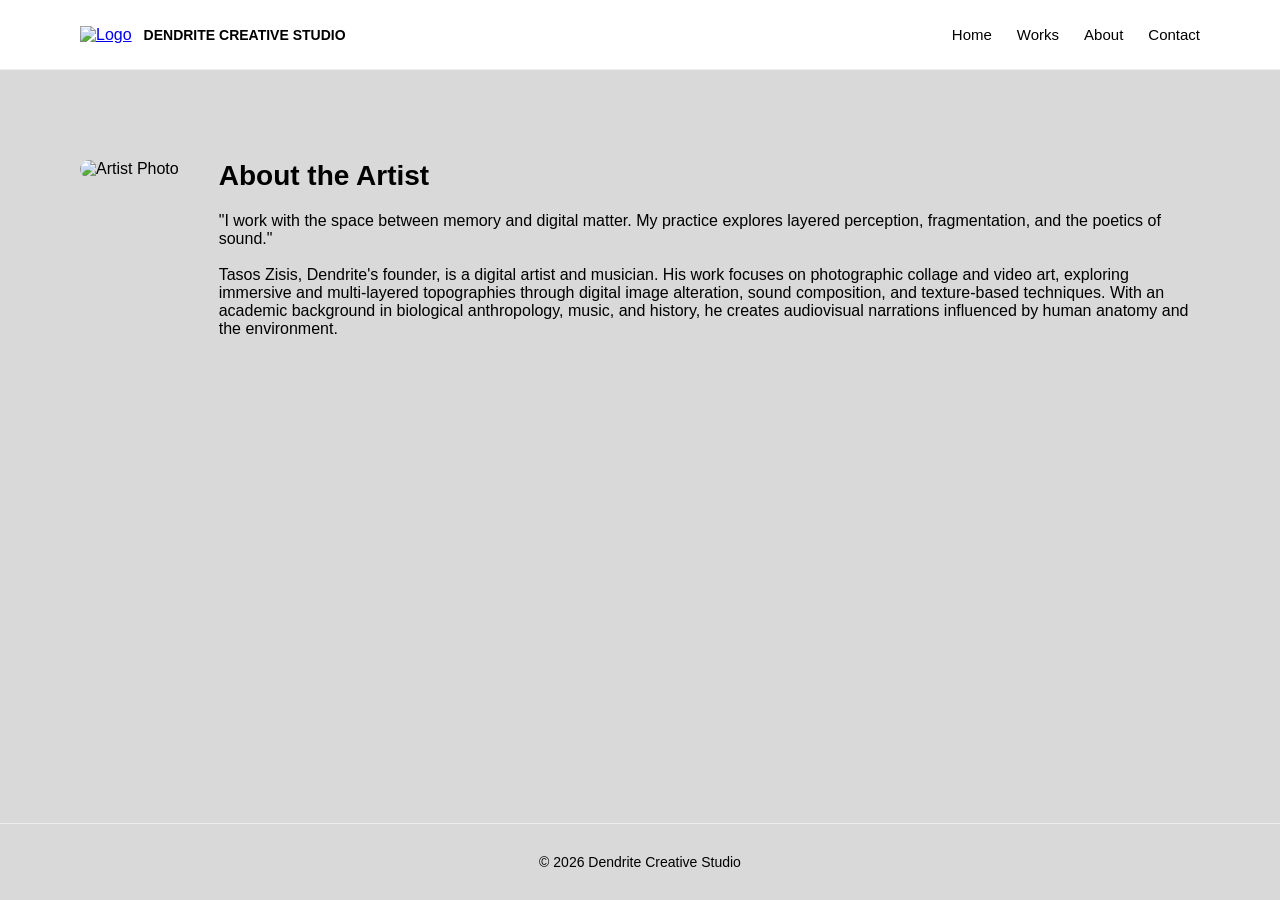
==== about.html @ e151a339 "Update about.html" ====
<!DOCTYPE html>
<html lang="en">
  <body style="background-color:#D9D9D9;">
</body>
<head>
<meta charset="UTF-8">
<title>Dendrite Creative Studio — About</title>
<meta name="viewport" content="width=device-width, initial-scale=1.0">
<link rel="stylesheet" href="./style.css">
</head>
<body>
 
<nav class="nav">
  <div class="nav-container">
    <div class="logo-wrap">
      <a href="./index.html"><img src="./image/logo.png" alt="Logo"></a>
      <span class="logo-text">DENDRITE CREATIVE STUDIO</span>
    </div>
    <div class="nav-links">
      <a href="./index.html">Home</a>
      <div class="dropdown">
        <span class="nav-label">Works</span>
        <div class="dropdown-content">
          <a href="./videos.html">Videos</a>
          <a href="./images.html">Images</a>
        </div>
      </div>
      <a href="./about.html">About</a>
      <a href="./contact.html">Contact</a>
    </div>
  </div>
</nav>

<main class="page-content">

  <section class="about-section">

    <div class="about-image">
      <img src="./image/zisis.png" alt="Artist Photo">
    </div>

    <div class="about-text">
      <h2>About the Artist</h2>
      <p>"I work with the space between memory and digital matter. My practice explores layered perception, fragmentation, and the poetics of sound."</p>
      <br>
      <p>Tasos Zisis, Dendrite's founder, is a digital artist and musician. His work focuses on photographic collage and video art, exploring immersive and multi-layered topographies through digital image alteration, sound composition, and texture-based techniques. With an academic background in biological anthropology, music, and history, he creates audiovisual narrations influenced by human anatomy and the environment.</p>
      
    </div>

  </section>

</main>

<footer>
  © 2026 Dendrite Creative Studio
</footer>

</body>
</html>
---- style.css ----
/* ============================= */
/* RESET & GLOBALS */
/* ============================= */

* {
  margin: 0;
  padding: 0;
  box-sizing: border-box;
}

html, body {
  height: 100%;
  font-family: Arial, Helvetica, sans-serif;
  background: #d9d9d9;
}

body {
  display: flex;
  flex-direction: column;
}


/* ============================= */
/* NAVIGATION */
/* ============================= */

.nav {
  position: fixed;
  top: 0;
  width: 100%;
  height: 70px;
  background: #ffffff;
  border-bottom: 1px solid #eeeeee;
  z-index: 1000;
}

.nav-container {
  max-width: 1200px;
  margin: 0 auto;
  height: 100%;
  display: flex;
  justify-content: space-between;
  align-items: center;
  padding: 0 40px;
}

.logo-wrap {
  display: flex;
  align-items: center;
  gap: 12px;
}

.logo-wrap img {
  height: 40px;
}

.logo-text {
  font-weight: 600;
  font-size: 14px;
}

/* Navigation Links */

.nav-links {
  display: flex;
  align-items: center;
  gap: 25px;
}

.nav-links a,
.nav-label {
  text-decoration: none;
  color: #000000;
  font-weight: 500;
  font-size: 15px;
  cursor: pointer;
}


/* Dropdown */

.dropdown {
  position: relative;
}

.dropdown-content {
  position: absolute;
  top: 100%;
  left: 0;
  background: #ffffff;
  border: 1px solid #eeeeee;
  display: none;
  flex-direction: column;
  min-width: 140px;
  padding: 10px 0;
  z-index: 1000;
}

.dropdown-content a {
  padding: 8px 15px;
  text-decoration: none;
  color: #000000;
}

.dropdown-content a:hover {
  background: #f5f5f5;
}

.dropdown:hover .dropdown-content {
  display: flex;
}


/* ============================= */
/* PAGE CONTENT */
/* ============================= */

.page-content {
  flex: 1;
  max-width: 1200px;
  margin: 0 auto;
  padding-top: 120px;
  padding-left: 40px;
  padding-right: 40px;
}


/* ============================= */
/* HOME HERO */
/* ============================= */

.hero-section {
  height: calc(100vh - 70px);
  display: flex;
  justify-content: center;
  align-items: center;
}

.home-page .services-text {
  text-align: center;
  font-size: 32px;
  font-weight: 600;
  line-height: 1.6;
}

.home-page .services-text p {
  margin-bottom: 25px;
}

.services-text span {
  display: inline-block;
  opacity: 0;
  transform: translateY(8px);
  transition: opacity 0.4s ease, transform 0.4s ease;
}


/* ============================= */
/* VIDEO GRID */
/* ============================= */

.video-grid {
  display: grid;
  grid-template-columns: repeat(3, 1fr);
  gap: 40px;
  margin-top: 40px;
}

.video-card {
  aspect-ratio: 16 / 9;
  overflow: hidden;
  border-radius: 12px;
}

.video-card iframe {
  width: 100%;
  height: 100%;
  border: none;
}


/* ============================= */
/* IMAGE GRID */
/* ============================= */

.image-grid {
  display: grid;
  grid-template-columns: repeat(4, 1fr);
  gap: 20px;
  margin-top: 40px;
}

.image-grid img {
  width: 100%;
  border-radius: 10px;
  display: block;
}


/* ============================= */
/* ABOUT */
/* ============================= */

.about-section {
  display: flex;
  gap: 40px;
  margin-top: 40px;
  flex-wrap: wrap;
}

.about-image img {
  max-width: 300px;
  border-radius: 12px;
}

.about-text {
  flex: 1;
}

.about-text h2 {
  margin-bottom: 20px;
  font-size: 28px;
}


/* ============================= */
/* CONTACT */
/* ============================= */

.contact-section {
  max-width: 700px;
  margin: 60px auto;
  padding: 60px 40px;
  background: #ffffff;
  border-radius: 12px;
  box-shadow: 0 15px 40px rgba(0, 0, 0, 0.08);
}

.contact-section h2 {
  text-align: center;
  margin-bottom: 40px;
  font-size: 28px;
}

.contact-items {
  display: flex;
  flex-direction: column;
  gap: 20px;
}

.contact-item strong {
  display: inline-block;
  width: 110px;
}

.contact-item a {
  text-decoration: none;
  color: #4B0082;
}

.contact-item a:hover {
  color: #2e004d;
}


/* ============================= */
/* FOOTER */
/* ============================= */

footer {
  margin-top: auto;
  padding: 30px;
  text-align: center;
  background: #d9d9d9;
  border-top: 1px solid #eeeeee;
  font-size: 14px;
}


/* ============================= */
/* RESPONSIVE */
/* ============================= */

/* Tablet */
@media (max-width: 1024px) {

  .video-grid {
    grid-template-columns: repeat(2, 1fr);
  }

  .image-grid {
    grid-template-columns: repeat(3, 1fr);
  }
}


/* Mobile */
@media (max-width: 768px) {

  .nav-container {
    padding: 0 20px;
  }

  .logo-text {
    display: none;
  }

  .nav-links {
    gap: 15px;
    font-size: 14px;
  }

  .page-content {
    padding-left: 20px;
    padding-right: 20px;
  }

  .home-page .services-text {
    font-size: 22px;
  }

  .video-grid {
    grid-template-columns: 1fr;
  }

  .image-grid {
    grid-template-columns: repeat(2, 1fr);
  }
}


/* Small phones */
@media (max-width: 480px) {

  .home-page .services-text {
    font-size: 20px;
  }

  .image-grid {
    grid-template-columns: 1fr;
  }

}
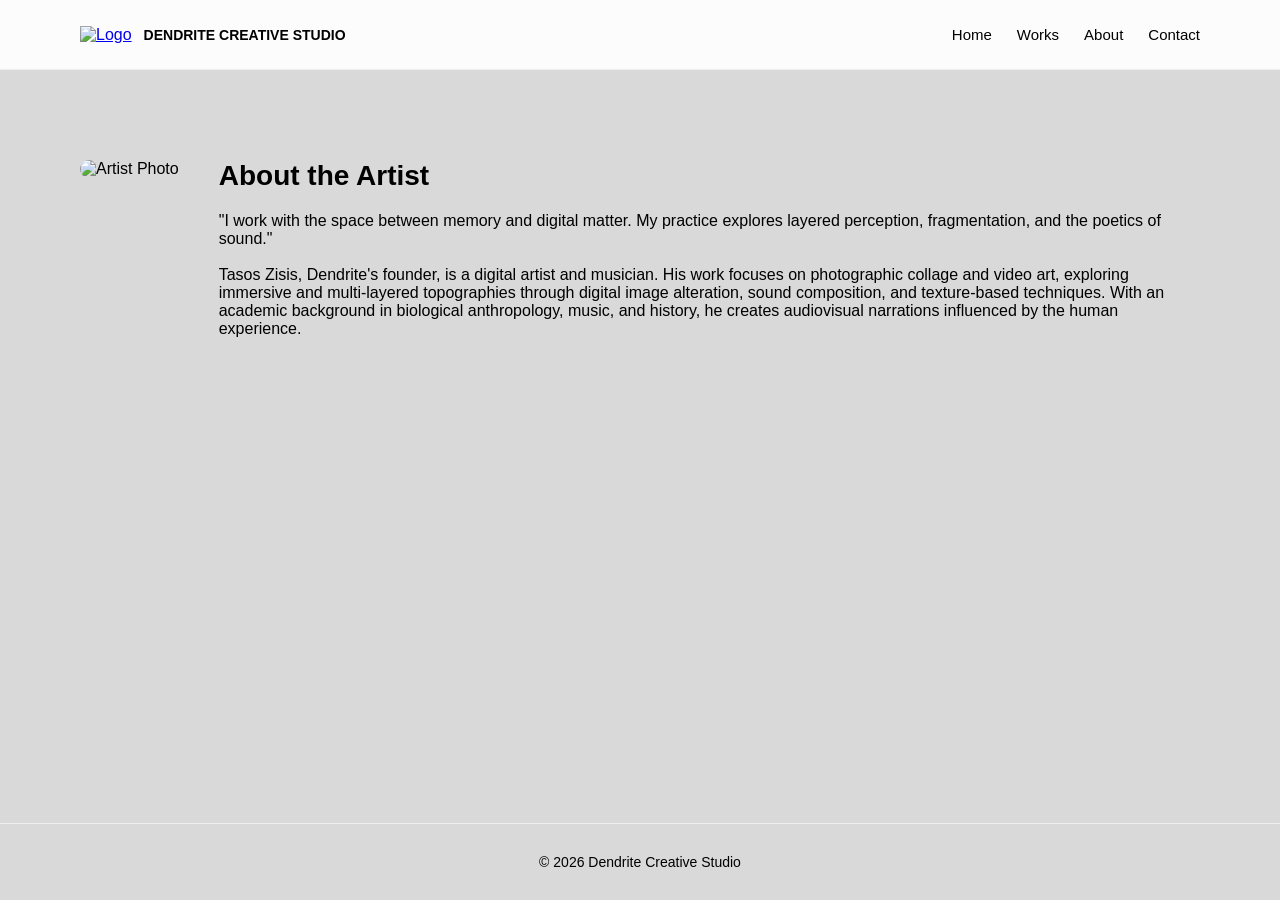
==== commit d9cf9208: "Update about.html" ====
--- a/about.html
+++ b/about.html
@@ -43,7 +43,7 @@
       <h2>About the Artist</h2>
       <p>"I work with the space between memory and digital matter. My practice explores layered perception, fragmentation, and the poetics of sound."</p>
       <br>
-      <p>Tasos Zisis, Dendrite's founder, is a digital artist and musician. His work focuses on photographic collage and video art, exploring immersive and multi-layered topographies through digital image alteration, sound composition, and texture-based techniques. With an academic background in biological anthropology, music, and history, he creates audiovisual narrations influenced by human anatomy and the environment.</p>
+      <p>Tasos Zisis, Dendrite's founder, is a digital artist and musician. His work focuses on photographic collage and video art, exploring immersive and multi-layered topographies through digital image alteration, sound composition, and texture-based techniques. With an academic background in biological anthropology, music, and history, he creates audiovisual narrations influenced by the  human experience.</p>
       
     </div>
 
@@ -64,3 +64,4 @@
 
 
 
+
--- a/style.css
+++ b/style.css
@@ -11,14 +11,41 @@
 html, body {
   height: 100%;
   font-family: Arial, Helvetica, sans-serif;
+}
+
+body {
+  display: flex;
+  flex-direction: column;
   background: #d9d9d9;
-}
-
-body {
-  display: flex;
-  flex-direction: column;
-}
-
+
+  /* Mac rendering fixes */
+  -webkit-font-smoothing: antialiased;
+  -moz-osx-font-smoothing: grayscale;
+}
+
+/* ============================= */
+/* VIDEO BACKGROUND */
+/* ============================= */
+
+.background-video {
+  position: fixed;
+  top: 0;
+  left: 0;
+
+  width: 100vw;
+  height: 100vh;
+
+  object-fit: cover;
+
+  z-index: -1;
+
+  pointer-events: none;
+
+  /* Fix Mac Chrome / Safari rendering */
+  transform: translateZ(0);
+  backface-visibility: hidden;
+  will-change: transform;
+}
 
 /* ============================= */
 /* NAVIGATION */
@@ -29,7 +56,7 @@
   top: 0;
   width: 100%;
   height: 70px;
-  background: #ffffff;
+  background: rgba(255,255,255,0.9);
   border-bottom: 1px solid #eeeeee;
   z-index: 1000;
 }
@@ -70,12 +97,11 @@
 .nav-links a,
 .nav-label {
   text-decoration: none;
-  color: #000000;
+  color: #000;
   font-weight: 500;
   font-size: 15px;
   cursor: pointer;
 }
-
 
 /* Dropdown */
 
@@ -99,7 +125,7 @@
 .dropdown-content a {
   padding: 8px 15px;
   text-decoration: none;
-  color: #000000;
+  color: #000;
 }
 
 .dropdown-content a:hover {
@@ -109,7 +135,6 @@
 .dropdown:hover .dropdown-content {
   display: flex;
 }
-
 
 /* ============================= */
 /* PAGE CONTENT */
@@ -122,15 +147,16 @@
   padding-top: 120px;
   padding-left: 40px;
   padding-right: 40px;
-}
-
-
-/* ============================= */
-/* HOME HERO */
+  z-index: 1;
+  position: relative;
+}
+
+/* ============================= */
+/* HOME HERO SECTION */
 /* ============================= */
 
 .hero-section {
-  height: calc(100vh - 70px);
+  min-height: 100vh;
   display: flex;
   justify-content: center;
   align-items: center;
@@ -141,19 +167,12 @@
   font-size: 32px;
   font-weight: 600;
   line-height: 1.6;
+  color: #000;
 }
 
 .home-page .services-text p {
   margin-bottom: 25px;
 }
-
-.services-text span {
-  display: inline-block;
-  opacity: 0;
-  transform: translateY(8px);
-  transition: opacity 0.4s ease, transform 0.4s ease;
-}
-
 
 /* ============================= */
 /* VIDEO GRID */
@@ -178,7 +197,6 @@
   border: none;
 }
 
-
 /* ============================= */
 /* IMAGE GRID */
 /* ============================= */
@@ -196,9 +214,8 @@
   display: block;
 }
 
-
-/* ============================= */
-/* ABOUT */
+/* ============================= */
+/* ABOUT SECTION */
 /* ============================= */
 
 .about-section {
@@ -222,9 +239,8 @@
   font-size: 28px;
 }
 
-
-/* ============================= */
-/* CONTACT */
+/* ============================= */
+/* CONTACT SECTION */
 /* ============================= */
 
 .contact-section {
@@ -233,7 +249,7 @@
   padding: 60px 40px;
   background: #ffffff;
   border-radius: 12px;
-  box-shadow: 0 15px 40px rgba(0, 0, 0, 0.08);
+  box-shadow: 0 15px 40px rgba(0,0,0,0.08);
 }
 
 .contact-section h2 {
@@ -261,7 +277,6 @@
 .contact-item a:hover {
   color: #2e004d;
 }
-
 
 /* ============================= */
 /* FOOTER */
@@ -276,12 +291,12 @@
   font-size: 14px;
 }
 
-
 /* ============================= */
 /* RESPONSIVE */
 /* ============================= */
 
 /* Tablet */
+
 @media (max-width: 1024px) {
 
   .video-grid {
@@ -291,10 +306,11 @@
   .image-grid {
     grid-template-columns: repeat(3, 1fr);
   }
-}
-
+
+}
 
 /* Mobile */
+
 @media (max-width: 768px) {
 
   .nav-container {
@@ -326,10 +342,11 @@
   .image-grid {
     grid-template-columns: repeat(2, 1fr);
   }
-}
-
+
+}
 
 /* Small phones */
+
 @media (max-width: 480px) {
 
   .home-page .services-text {
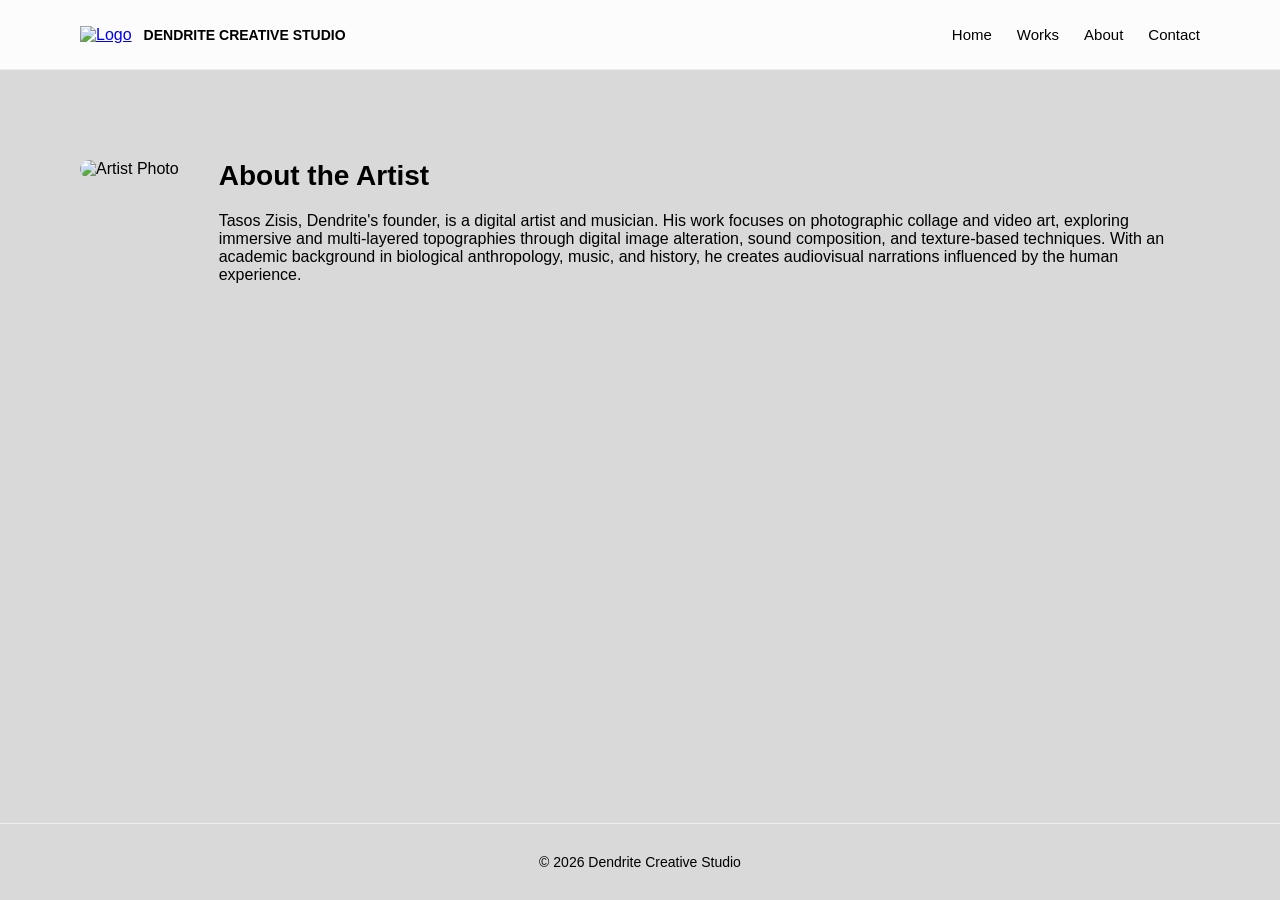
==== commit b07e51b8: "Update about.html" ====
--- a/about.html
+++ b/about.html
@@ -41,8 +41,6 @@
 
     <div class="about-text">
       <h2>About the Artist</h2>
-      <p>"I work with the space between memory and digital matter. My practice explores layered perception, fragmentation, and the poetics of sound."</p>
-      <br>
       <p>Tasos Zisis, Dendrite's founder, is a digital artist and musician. His work focuses on photographic collage and video art, exploring immersive and multi-layered topographies through digital image alteration, sound composition, and texture-based techniques. With an academic background in biological anthropology, music, and history, he creates audiovisual narrations influenced by the  human experience.</p>
       
     </div>
@@ -65,3 +63,4 @@
 
 
 
+
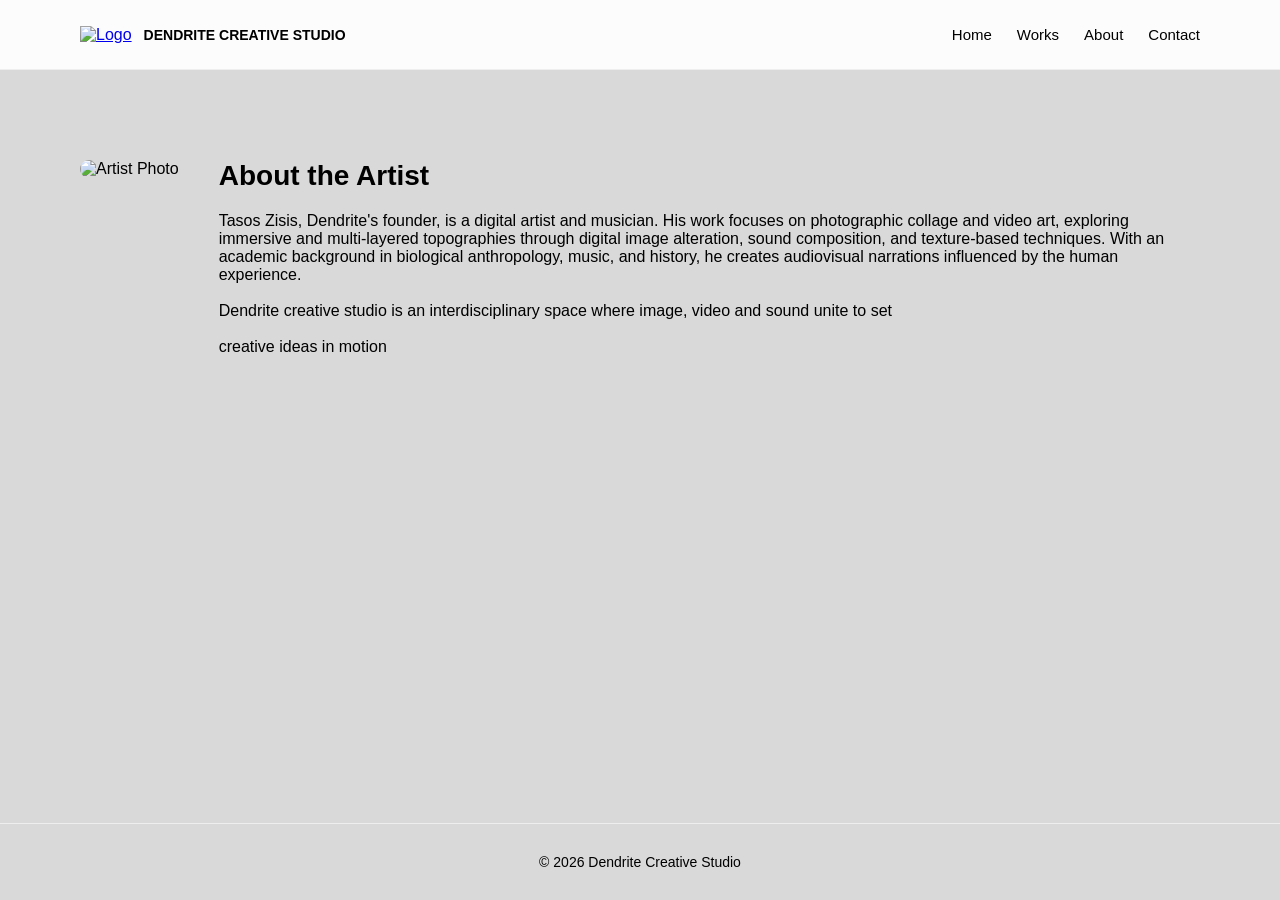
==== commit f389723a: "Update about.html" ====
--- a/about.html
+++ b/about.html
@@ -42,7 +42,10 @@
     <div class="about-text">
       <h2>About the Artist</h2>
       <p>Tasos Zisis, Dendrite's founder, is a digital artist and musician. His work focuses on photographic collage and video art, exploring immersive and multi-layered topographies through digital image alteration, sound composition, and texture-based techniques. With an academic background in biological anthropology, music, and history, he creates audiovisual narrations influenced by the  human experience.</p>
-      
+      <br>
+      <p>Dendrite creative studio is an interdisciplinary space where image, video and sound  unite to set </p>
+      <br>
+      <p>creative ideas in motion</p>
     </div>
 
   </section>
@@ -64,3 +67,4 @@
 
 
 
+
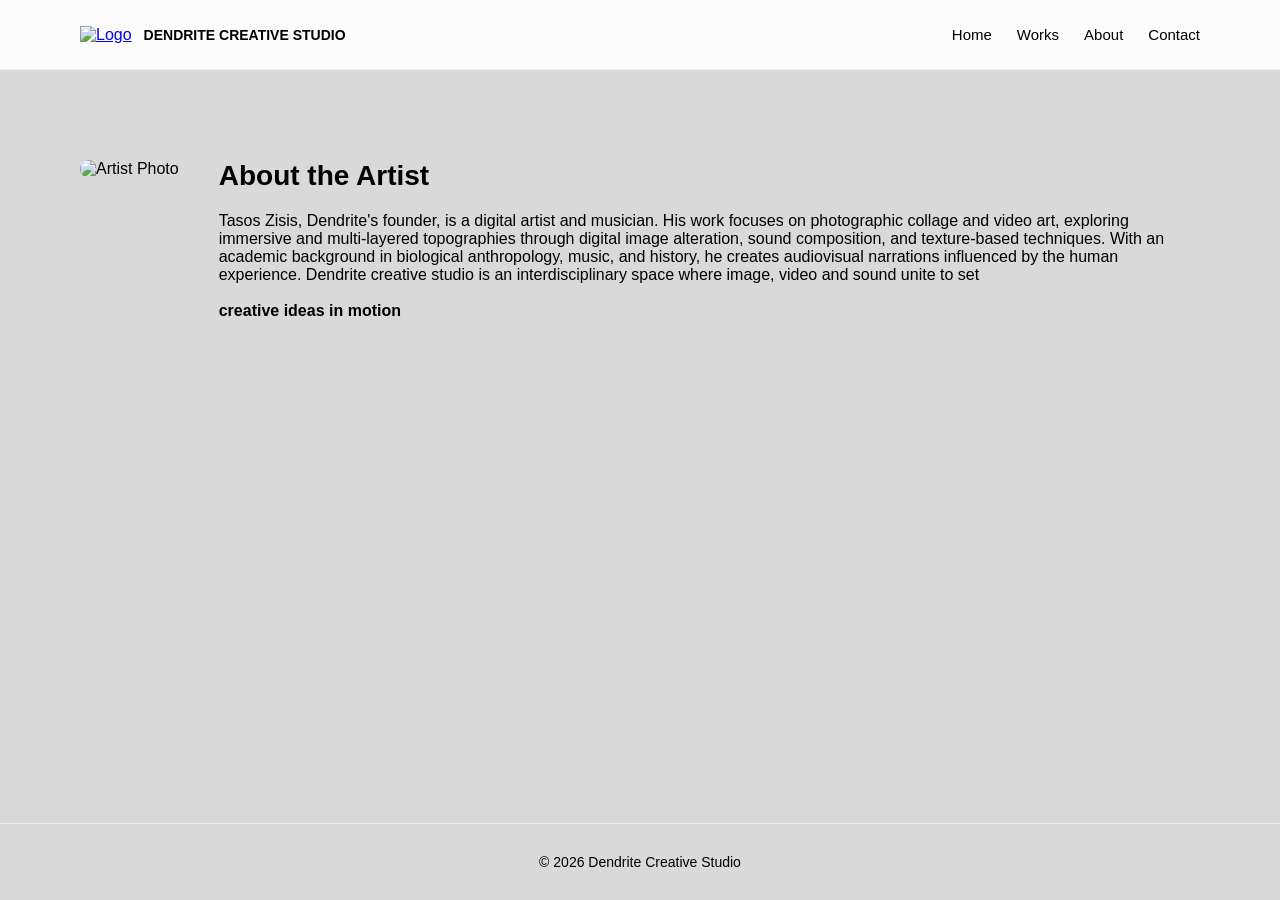
==== commit 58ad7d9c: "Update about.html" ====
--- a/about.html
+++ b/about.html
@@ -41,11 +41,9 @@
 
     <div class="about-text">
       <h2>About the Artist</h2>
-      <p>Tasos Zisis, Dendrite's founder, is a digital artist and musician. His work focuses on photographic collage and video art, exploring immersive and multi-layered topographies through digital image alteration, sound composition, and texture-based techniques. With an academic background in biological anthropology, music, and history, he creates audiovisual narrations influenced by the  human experience.</p>
+      <p>Tasos Zisis, Dendrite's founder, is a digital artist and musician. His work focuses on photographic collage and video art, exploring immersive and multi-layered topographies through digital image alteration, sound composition, and texture-based techniques. With an academic background in biological anthropology, music, and history, he creates audiovisual narrations influenced by the  human experience. Dendrite creative studio is an interdisciplinary space where image, video and sound  unite to set </p>
       <br>
-      <p>Dendrite creative studio is an interdisciplinary space where image, video and sound  unite to set </p>
-      <br>
-      <p>creative ideas in motion</p>
+      <p><b>creative ideas in motion</b></p>
     </div>
 
   </section>
@@ -68,3 +66,4 @@
 
 
 
+
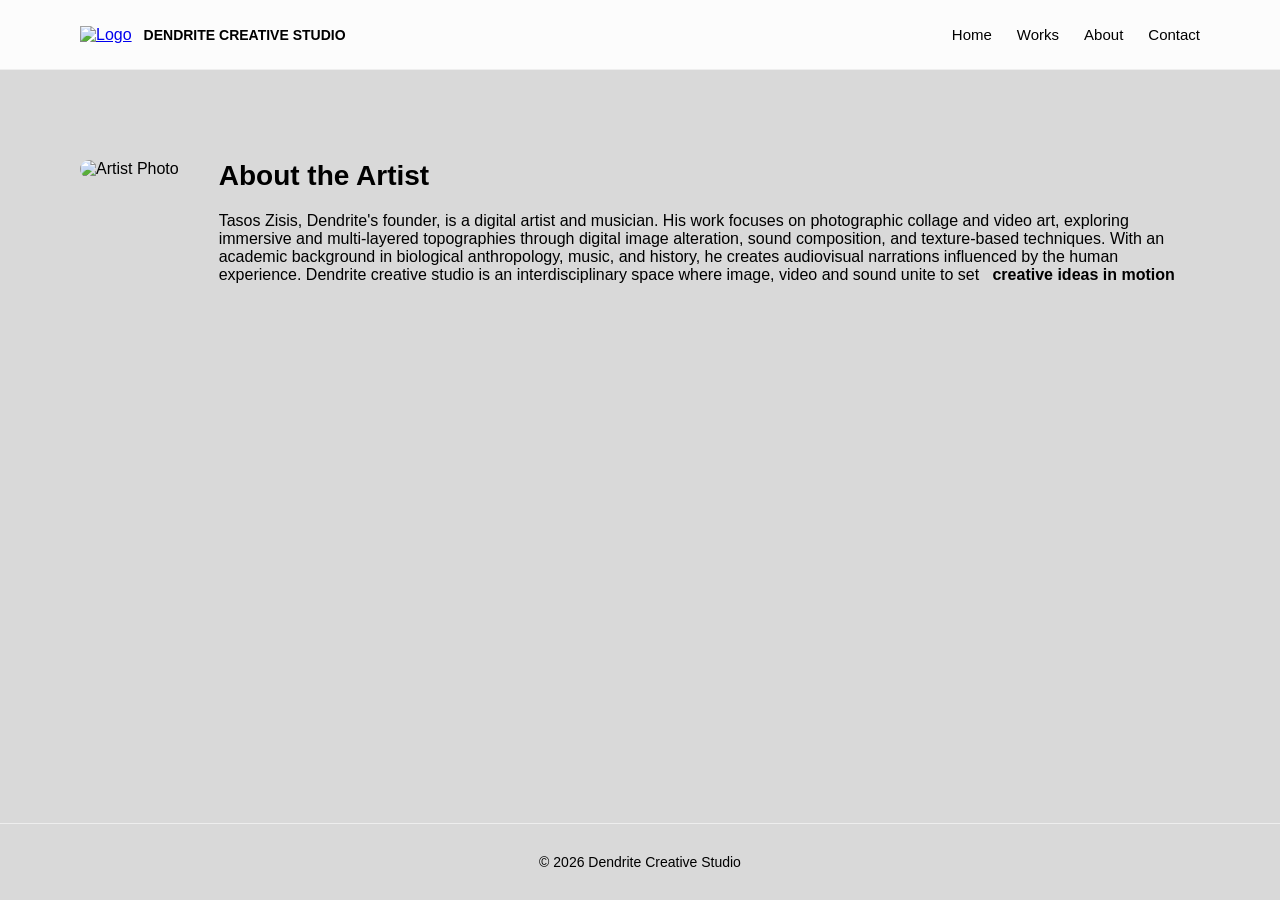
==== commit c07e8906: "Update about.html" ====
--- a/about.html
+++ b/about.html
@@ -41,9 +41,7 @@
 
     <div class="about-text">
       <h2>About the Artist</h2>
-      <p>Tasos Zisis, Dendrite's founder, is a digital artist and musician. His work focuses on photographic collage and video art, exploring immersive and multi-layered topographies through digital image alteration, sound composition, and texture-based techniques. With an academic background in biological anthropology, music, and history, he creates audiovisual narrations influenced by the  human experience. Dendrite creative studio is an interdisciplinary space where image, video and sound  unite to set </p>
-      <br>
-      <p><b>creative ideas in motion</b></p>
+      <p>Tasos Zisis, Dendrite's founder, is a digital artist and musician. His work focuses on photographic collage and video art, exploring immersive and multi-layered topographies through digital image alteration, sound composition, and texture-based techniques. With an academic background in biological anthropology, music, and history, he creates audiovisual narrations influenced by the  human experience. Dendrite creative studio is an interdisciplinary space where image, video and sound  unite to set &nbsp; <b>creative ideas in motion</b></p>
     </div>
 
   </section>
@@ -67,3 +65,4 @@
 
 
 
+
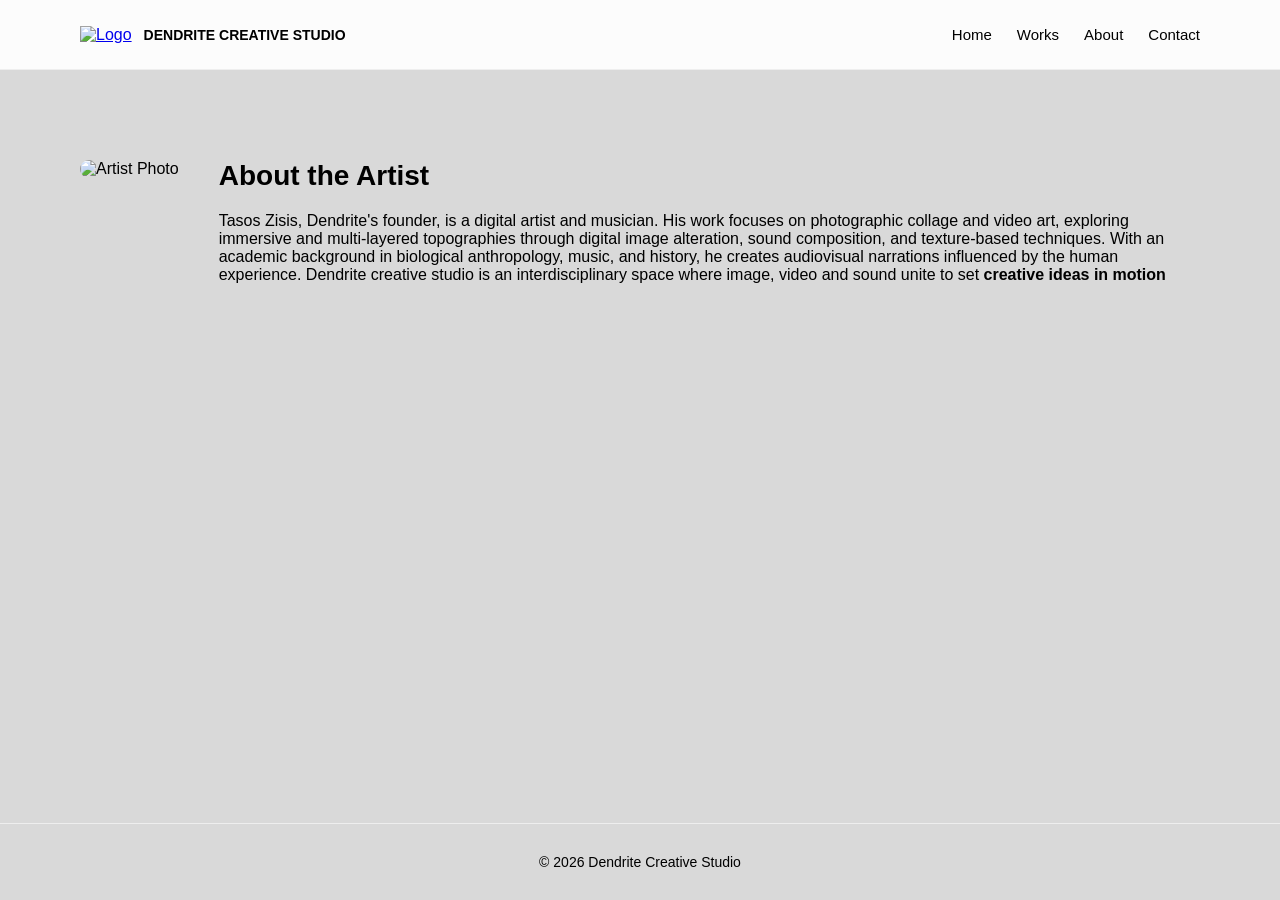
==== commit 5d6c1d0f: "Update about.html" ====
--- a/about.html
+++ b/about.html
@@ -41,7 +41,7 @@
 
     <div class="about-text">
       <h2>About the Artist</h2>
-      <p>Tasos Zisis, Dendrite's founder, is a digital artist and musician. His work focuses on photographic collage and video art, exploring immersive and multi-layered topographies through digital image alteration, sound composition, and texture-based techniques. With an academic background in biological anthropology, music, and history, he creates audiovisual narrations influenced by the  human experience. Dendrite creative studio is an interdisciplinary space where image, video and sound  unite to set &nbsp; <b>creative ideas in motion</b></p>
+      <p>Tasos Zisis, Dendrite's founder, is a digital artist and musician. His work focuses on photographic collage and video art, exploring immersive and multi-layered topographies through digital image alteration, sound composition, and texture-based techniques. With an academic background in biological anthropology, music, and history, he creates audiovisual narrations influenced by the  human experience. Dendrite creative studio is an interdisciplinary space where image, video and sound  unite to set <b>creative ideas in motion</b></p>
     </div>
 
   </section>
@@ -66,3 +66,4 @@
 
 
 
+
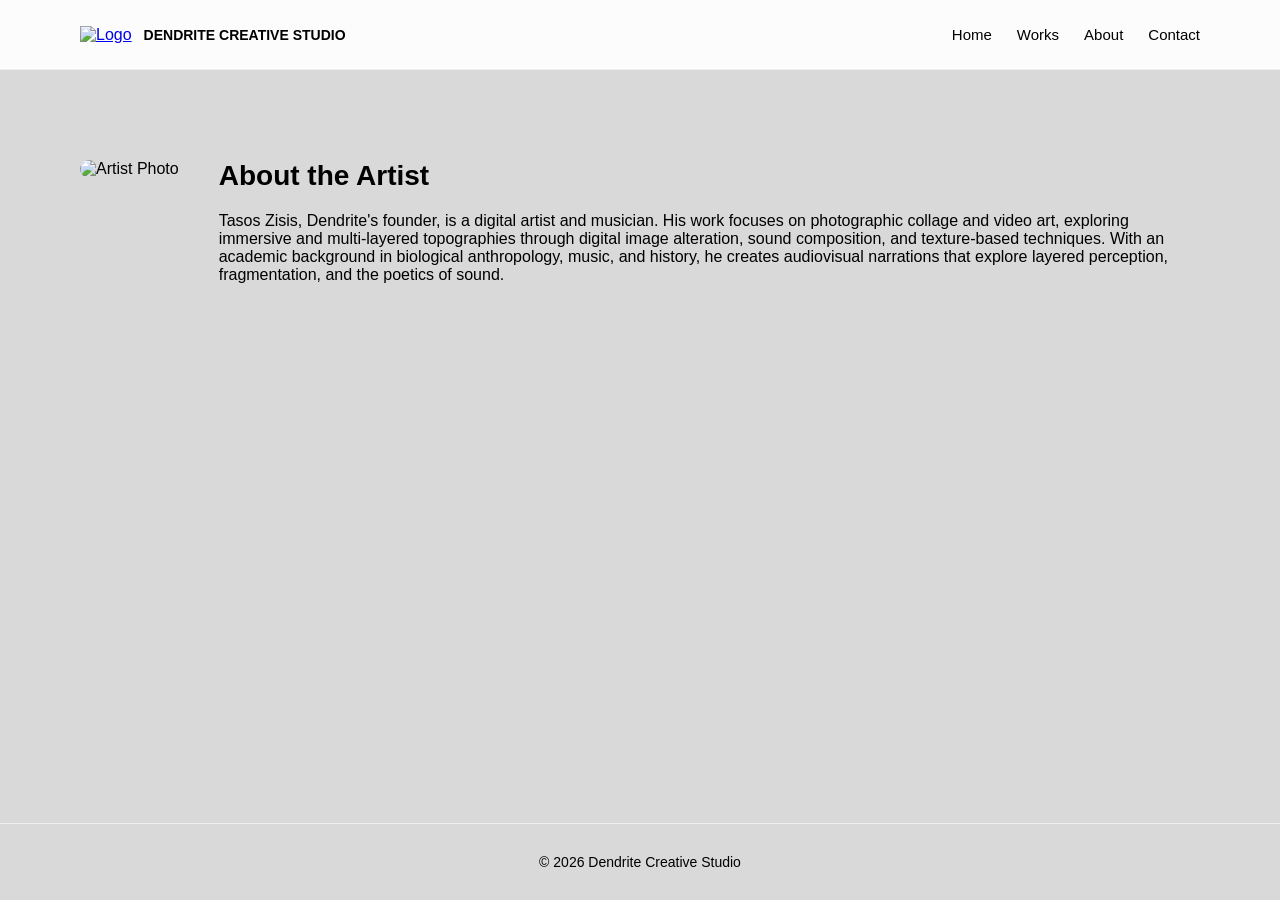
==== commit 3dc636c4: "Update about.html" ====
--- a/about.html
+++ b/about.html
@@ -41,7 +41,7 @@
 
     <div class="about-text">
       <h2>About the Artist</h2>
-      <p>Tasos Zisis, Dendrite's founder, is a digital artist and musician. His work focuses on photographic collage and video art, exploring immersive and multi-layered topographies through digital image alteration, sound composition, and texture-based techniques. With an academic background in biological anthropology, music, and history, he creates audiovisual narrations influenced by the  human experience. Dendrite creative studio is an interdisciplinary space where image, video and sound  unite to set <b>creative ideas in motion</b></p>
+      <p>Tasos Zisis, Dendrite's founder, is a digital artist and musician. His work focuses on photographic collage and video art, exploring immersive and multi-layered topographies through digital image alteration, sound composition, and texture-based techniques. With an academic background in biological anthropology, music, and history, he creates audiovisual narrations that explore layered perception, fragmentation, and the poetics of sound.</b></p>
     </div>
 
   </section>
@@ -67,3 +67,4 @@
 
 
 
+
